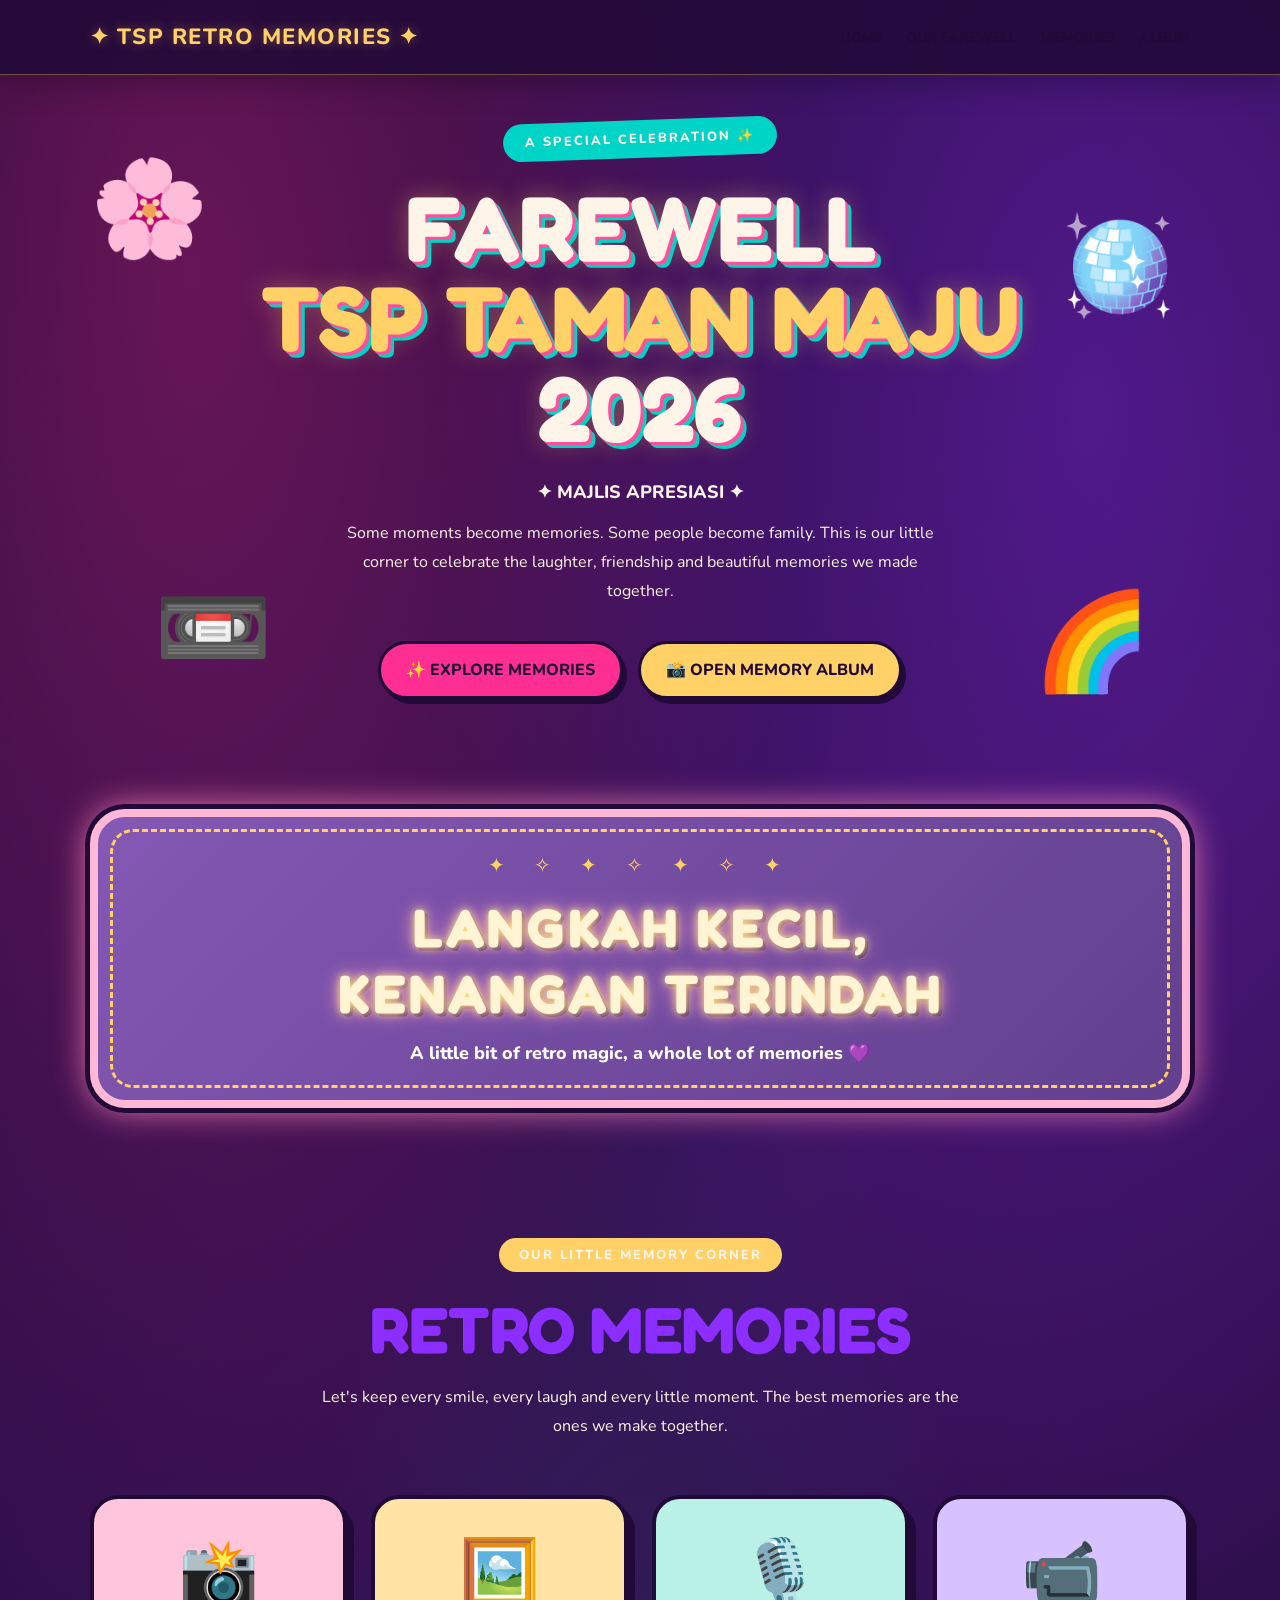
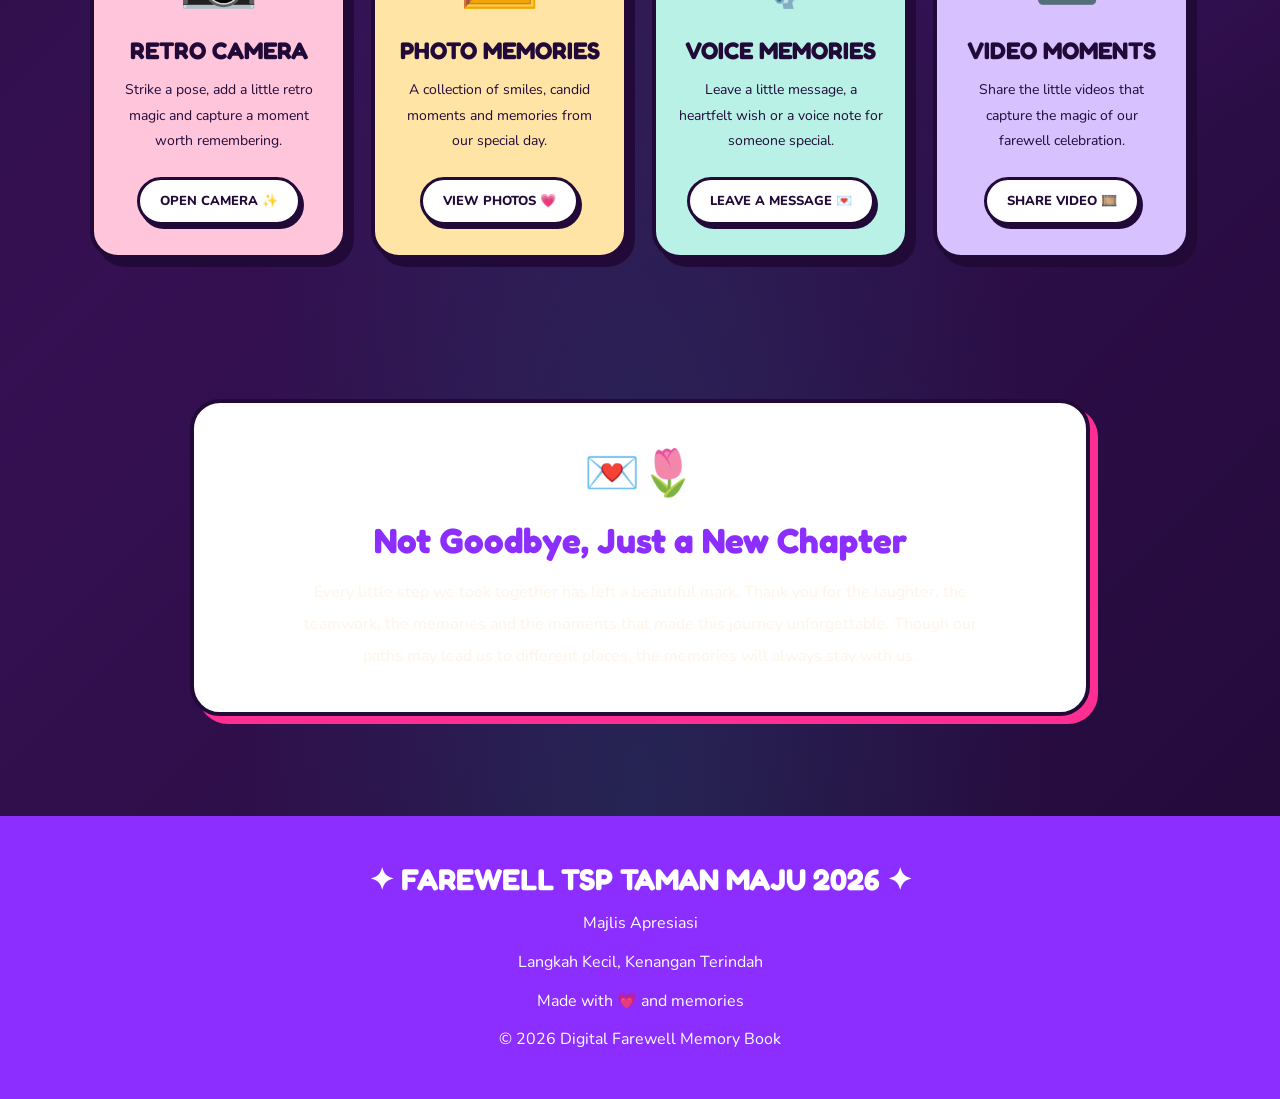
==== index.html @ 001d130d "Update index.html" ====
<!DOCTYPE html>
<html lang="ms">
<head>
<meta charset="UTF-8">
<meta name="viewport" content="width=device-width, initial-scale=1.0">
<title>Farewell TSP Taman Maju 2026</title>

<style>
@import url('https://fonts.googleapis.com/css2?family=Fredoka:wght@400;500;600;700&family=Nunito:wght@400;600;700;800&display=swap');

:root {
  --pink: #FF2E93;
  --peach: #FFB86C;
  --purple: #8B2EFF;
  --deep: #210A38;
  --turquoise: #00D4C7;
  --cream: #FFF4E8;
  --yellow: #FFD166;
}

* {
  box-sizing:border-box;
  margin:0;
  padding:0;
}

html {
  scroll-behavior:smooth;
}

body {
  font-family: 'Nunito', sans-serif;
  color: var(--cream);
  background:
    radial-gradient(ellipse at 15% 10%, rgba(255, 46, 147, 0.30), transparent 40%),
    radial-gradient(ellipse at 85% 15%, rgba(139, 46, 255, 0.35), transparent 42%),
    radial-gradient(ellipse at 50% 90%, rgba(0, 212, 199, 0.12), transparent 45%),
    linear-gradient(135deg, #210A38, #351052, #210A38);
  overflow-x: hidden;
}
nav {
  display: flex;
  justify-content: space-between;
  align-items: center;
  padding: 22px 7%;
  flex-wrap: wrap;
  gap: 15px;
  background: rgba(33, 10, 56, 0.88);
  backdrop-filter: blur(14px);
  border-bottom: 1px solid rgba(255, 209, 102, 0.35);
  box-shadow: 0 8px 30px rgba(0, 0, 0, 0.25);
  position: relative;
  z-index: 10;
}

.logo {
  font-family: 'Nunito', sans-serif;
  font-weight: 800;
  font-size: 22px;
  color: var(--yellow);
  letter-spacing: 1.5px;
  text-shadow: 0 0 12px rgba(255, 209, 102, 0.35);
}

nav ul {
  list-style:none;
  display:flex;
  gap:24px;
  flex-wrap:wrap;
}

nav a {
  text-decoration:none;
  color:var(--deep);
  font-weight:800;
  font-size:14px;
}

nav a:hover {
  color:#d64d91;
}

.hero {
  min-height:650px;
  padding:45px 7% 80px;
  display:flex;
  align-items:center;
  justify-content:center;
  text-align:center;
  position:relative;
}

.hero-content {
  max-width:950px;
  position:relative;
  z-index:2;
}

.eyebrow {
  display:inline-block;
  background:var(--turquoise);
  padding:10px 22px;
  border-radius:30px;
  font-weight:800;
  letter-spacing:2px;
  font-size:13px;
  transform:rotate(-2deg);
  margin-bottom:24px;
}

.hero h1 {
  font-family: 'Fredoka', sans-serif;
  font-size: clamp(42px, 8vw, 92px);
  font-weight: 700;
  line-height: 0.98;
  text-transform: uppercase;
  color: #FFF4E8;
  text-shadow:
    3px 3px 0 #FF4F9A,
    6px 6px 0 #00D4C7,
    0 0 25px rgba(255, 209, 102, 0.35);
}

.hero h1 span {
  display: block;
  color: #FFD166;
}

.hero-subtitle {
  font-size:18px;
  margin-top:28px;
  font-weight:800;
}

.hero-description {
  max-width:600px;
  margin:15px auto 0;
  line-height:1.8;
  font-size:16px;
}

.hero-buttons {
  display:flex;
  justify-content:center;
  flex-wrap:wrap;
  gap:15px;
  margin-top:35px;
}

.btn {
  display:inline-block;
  padding:15px 25px;
  border-radius:50px;
  text-decoration:none;
  font-weight:800;
  border:3px solid var(--deep);
  box-shadow:4px 5px 0 var(--deep);
  transition:.2s;
}

.btn:hover {
  transform:translateY(-4px);
  box-shadow:4px 9px 0 var(--deep);
}

.btn-primary {
  background:var(--pink);
  color:var(--deep);
}

.btn-secondary {
  background:var(--yellow);
  color:var(--deep);
}

.decor {
  position:absolute;
  font-size:clamp(45px,8vw,95px);
  z-index:1;
  animation:float 4s ease-in-out infinite;
}

.decor-1 {
  top:10%;
  left:7%;
}

.decor-2 {
  top:18%;
  right:8%;
  animation-delay:1s;
}

.decor-3 {
  bottom:12%;
  left:12%;
  animation-delay:1.5s;
}

.decor-4 {
  bottom:10%;
  right:10%;
  animation-delay:2s;
}

@keyframes float {
  0%,100% {transform:translateY(0) rotate(-5deg);}
  50% {transform:translateY(-15px) rotate(5deg);}
}

/* MARQUEE */

.marquee-wrap {
  padding:30px 7%;
}

.marquee {
  max-width:1100px;
  margin:auto;
  background:linear-gradient(135deg,#8458b4,#62408e);
  border-radius:35px;
  padding:35px 25px;
  border:8px solid #ffb8d5;
  box-shadow:
    0 0 0 5px var(--deep),
    0 0 35px #ff85b9;
  text-align:center;
  position:relative;
}

.marquee:before {
  content:"";
  position:absolute;
  inset:12px;
  border:3px dashed var(--yellow);
  border-radius:23px;
  pointer-events:none;
}

.marquee-title {
  color:#fff5d4;
  font-family:'Fredoka',sans-serif;
  font-size:clamp(24px,5vw,54px);
  font-weight:700;
  letter-spacing:3px;
  text-shadow:
    0 0 8px #ffe578,
    0 0 20px #ff9ecb,
    3px 3px 0 #43265e;
  position:relative;
}

.marquee-text {
  color:white;
  margin-top:15px;
  font-size:18px;
  font-weight:800;
  position:relative;
}

.bulbs {
  font-size:20px;
  color:var(--yellow);
  letter-spacing:12px;
  margin-bottom:15px;
  position:relative;
}

/* MEMORIES */

.memories {
  padding:100px 7%;
}

.section-heading {
  text-align:center;
  margin-bottom:55px;
}

.section-heading .tag {
  display:inline-block;
  background:var(--yellow);
  border-radius:30px;
  padding:8px 20px;
  font-size:13px;
  font-weight:800;
  letter-spacing:2px;
}

.section-heading h2 {
  font-family:'Fredoka',sans-serif;
  font-size:clamp(38px,6vw,65px);
  color:var(--purple);
  margin-top:18px;
}

.section-heading p {
  max-width:650px;
  margin:15px auto 0;
  line-height:1.8;
}

.memory-grid {
  max-width:1100px;
  margin:auto;
  display:grid;
  grid-template-columns:repeat(4,1fr);
  gap:24px;
}

.memory-card {
  padding:30px 22px;
  border:4px solid var(--deep);
  border-radius:28px;
  box-shadow:7px 8px 0 var(--deep);
  text-align:center;
  transition:.25s;
  display:flex;
  flex-direction:column;
  align-items:center;
}

.memory-card:hover {
  transform:translateY(-8px) rotate(-1deg);
}

.memory-card:nth-child(1) {
  background:#ffc5db;
}

.memory-card:nth-child(2) {
  background:#ffe4a6;
}

.memory-card:nth-child(3) {
  background:#b9f1e7;
}

.memory-card:nth-child(4) {
  background:#d7c1ff;
}

.card-icon {
  font-size:65px;
  margin-bottom:18px;
}

.memory-card h3 {
  font-family:'Fredoka',sans-serif;
  font-size:24px;
  color: #210A38;
  margin-bottom:12px;
}

.memory-card p {
  font-size:14px;
  color: #210A38;
  line-height:1.8;
  margin-bottom:24px;
}
.card-btn {
  margin-top:auto;
  background:white;
  border:3px solid var(--deep);
  box-shadow:3px 4px 0 var(--deep);
  border-radius:30px;
  padding:12px 20px;
  font-weight:800;
  color:var(--deep);
  text-decoration:none;
  font-size:13px;
  transition:.2s;
}

.card-btn:hover {
  background:var(--yellow);
}

/* LITTLE NOTE */

.note-section {
  padding:40px 7% 100px;
}

.note {
  max-width:900px;
  margin:auto;
  background:#fff;
  border:4px solid var(--deep);
  border-radius:30px;
  padding:40px;
  box-shadow:8px 8px 0 var(--pink);
  text-align:center;
}

.note-icon {
  font-size:45px;
  margin-bottom:15px;
}

.note h2 {
  font-family:'Fredoka',sans-serif;
  font-size:35px;
  color:var(--purple);
  margin-bottom:15px;
}

.note p {
  line-height:2;
  max-width:700px;
  margin:auto;
}

/* FOOTER */

footer {
  background:var(--purple);
  color:white;
  padding:45px 7%;
  text-align:center;
}

.footer-title {
  font-family:'Fredoka',sans-serif;
  font-size:30px;
  font-weight:700;
  margin-bottom:12px;
}

footer p {
  margin-top:10px;
  line-height:1.8;
}

.footer-heart {
  color:#ffb6d6;
}

/* RESPONSIVE */

@media(max-width:900px) {
  .memory-grid {
    grid-template-columns:repeat(2,1fr);
  }

  .hero {
    min-height:550px;
  }
}

@media(max-width:600px) {
  nav {
    justify-content:center;
    text-align:center;
  }

  nav ul {
    justify-content:center;
    gap:15px;
  }

  .hero {
    padding:50px 5% 80px;
    min-height:500px;
  }

  .hero-description {
    font-size:14px;
  }

  .decor {
    font-size:45px;
  }

  .memory-grid {
    grid-template-columns:1fr;
  }

  .memories {
    padding:70px 6%;
  }

  .note {
    padding:28px 20px;
  }

  .note h2 {
    font-size:28px;
  }
} /* Penutup farewell - tulisan lebih jelas */
.note-box h2 {
  color: #8B2EFF;
}

.note-box p {
  color: #210A38;
}
</style>
</head>

<body>

<nav>
  <div class="logo">✦ TSP RETRO MEMORIES ✦</div>

  <ul>
    <li><a href="#home">HOME</a></li>
    <li><a href="#marquee">OUR FAREWELL</a></li>
    <li><a href="#memories">MEMORIES</a></li>
    <li><a href="kenangan.html">ALBUM</a></li>
  </ul>
</nav>

<main>

<section class="hero" id="home">

  <div class="decor decor-1">🌸</div>
  <div class="decor decor-2">🪩</div>
  <div class="decor decor-3">📼</div>
  <div class="decor decor-4">🌈</div>

  <div class="hero-content">

    <div class="eyebrow">
      A SPECIAL CELEBRATION ✨
    </div>

    <h1>
      FAREWELL
      <span>TSP TAMAN MAJU</span>
      2026
    </h1>

    <p class="hero-subtitle">
      ✦ MAJLIS APRESIASI ✦
    </p>

    <p class="hero-description">
      Some moments become memories. Some people become family.
      This is our little corner to celebrate the laughter, friendship
      and beautiful memories we made together.
    </p>

    <div class="hero-buttons">
      <a href="#memories" class="btn btn-primary">
        ✨ EXPLORE MEMORIES
      </a>

      <a href="kenangan.html" class="btn btn-secondary">
        📸 OPEN MEMORY ALBUM
      </a>
    </div>

  </div>
</section>

<section class="marquee-wrap" id="marquee">

  <div class="marquee">

    <div class="bulbs">
      ✦ ✧ ✦ ✧ ✦ ✧ ✦
    </div>

    <div class="marquee-title">
      LANGKAH KECIL,<br>
      KENANGAN TERINDAH
    </div>

    <p class="marquee-text">
      A little bit of retro magic, a whole lot of memories 💜
    </p>

  </div>

</section>

<section class="memories" id="memories">

  <div class="section-heading">

    <div class="tag">
      OUR LITTLE MEMORY CORNER
    </div>

    <h2>RETRO MEMORIES</h2>

    <p>
      Let's keep every smile, every laugh and every little moment.
      The best memories are the ones we make together.
    </p>

  </div>

  <div class="memory-grid">

    <div class="memory-card">

      <div class="card-icon">📸</div>

      <h3>RETRO CAMERA</h3>

      <p>
        Strike a pose, add a little retro magic
        and capture a moment worth remembering.
      </p>

      <a href="kenangan.html" class="card-btn">
        OPEN CAMERA ✨
      </a>

    </div>

    <div class="memory-card">

      <div class="card-icon">🖼️</div>

      <h3>PHOTO MEMORIES</h3>

      <p>
        A collection of smiles, candid moments
        and memories from our special day.
      </p>

      <a href="kenangan.html" class="card-btn">
        VIEW PHOTOS 💗
      </a>

    </div>

    <div class="memory-card">

      <div class="card-icon">🎙️</div>

      <h3>VOICE MEMORIES</h3>

      <p>
        Leave a little message, a heartfelt wish
        or a voice note for someone special.
      </p>

      <a href="kenangan.html" class="card-btn">
        LEAVE A MESSAGE 💌
      </a>

    </div>

    <div class="memory-card">

      <div class="card-icon">📹</div>

      <h3>VIDEO MOMENTS</h3>

      <p>
        Share the little videos that capture
        the magic of our farewell celebration.
      </p>

      <a href="kenangan.html" class="card-btn">
        SHARE VIDEO 🎞️
      </a>

    </div>

  </div>

</section>

<section class="note-section">

  <div class="note">

    <div class="note-icon">💌🌷</div>

    <h2>Not Goodbye, Just a New Chapter</h2>

    <p>
      Every little step we took together has left a beautiful mark.
      Thank you for the laughter, the teamwork, the memories
      and the moments that made this journey unforgettable.
      Though our paths may lead us to different places,
      the memories will always stay with us.
    </p>

  </div>

</section>

</main>

<footer>

  <div class="footer-title">
    ✦ FAREWELL TSP TAMAN MAJU 2026 ✦
  </div>

  <p>Majlis Apresiasi</p>

  <p>Langkah Kecil, Kenangan Terindah</p>

  <p>
    Made with <span class="footer-heart">💗</span>
    and memories
  </p>

  <p>© 2026 Digital Farewell Memory Book</p>

</footer>

</body>
</html>
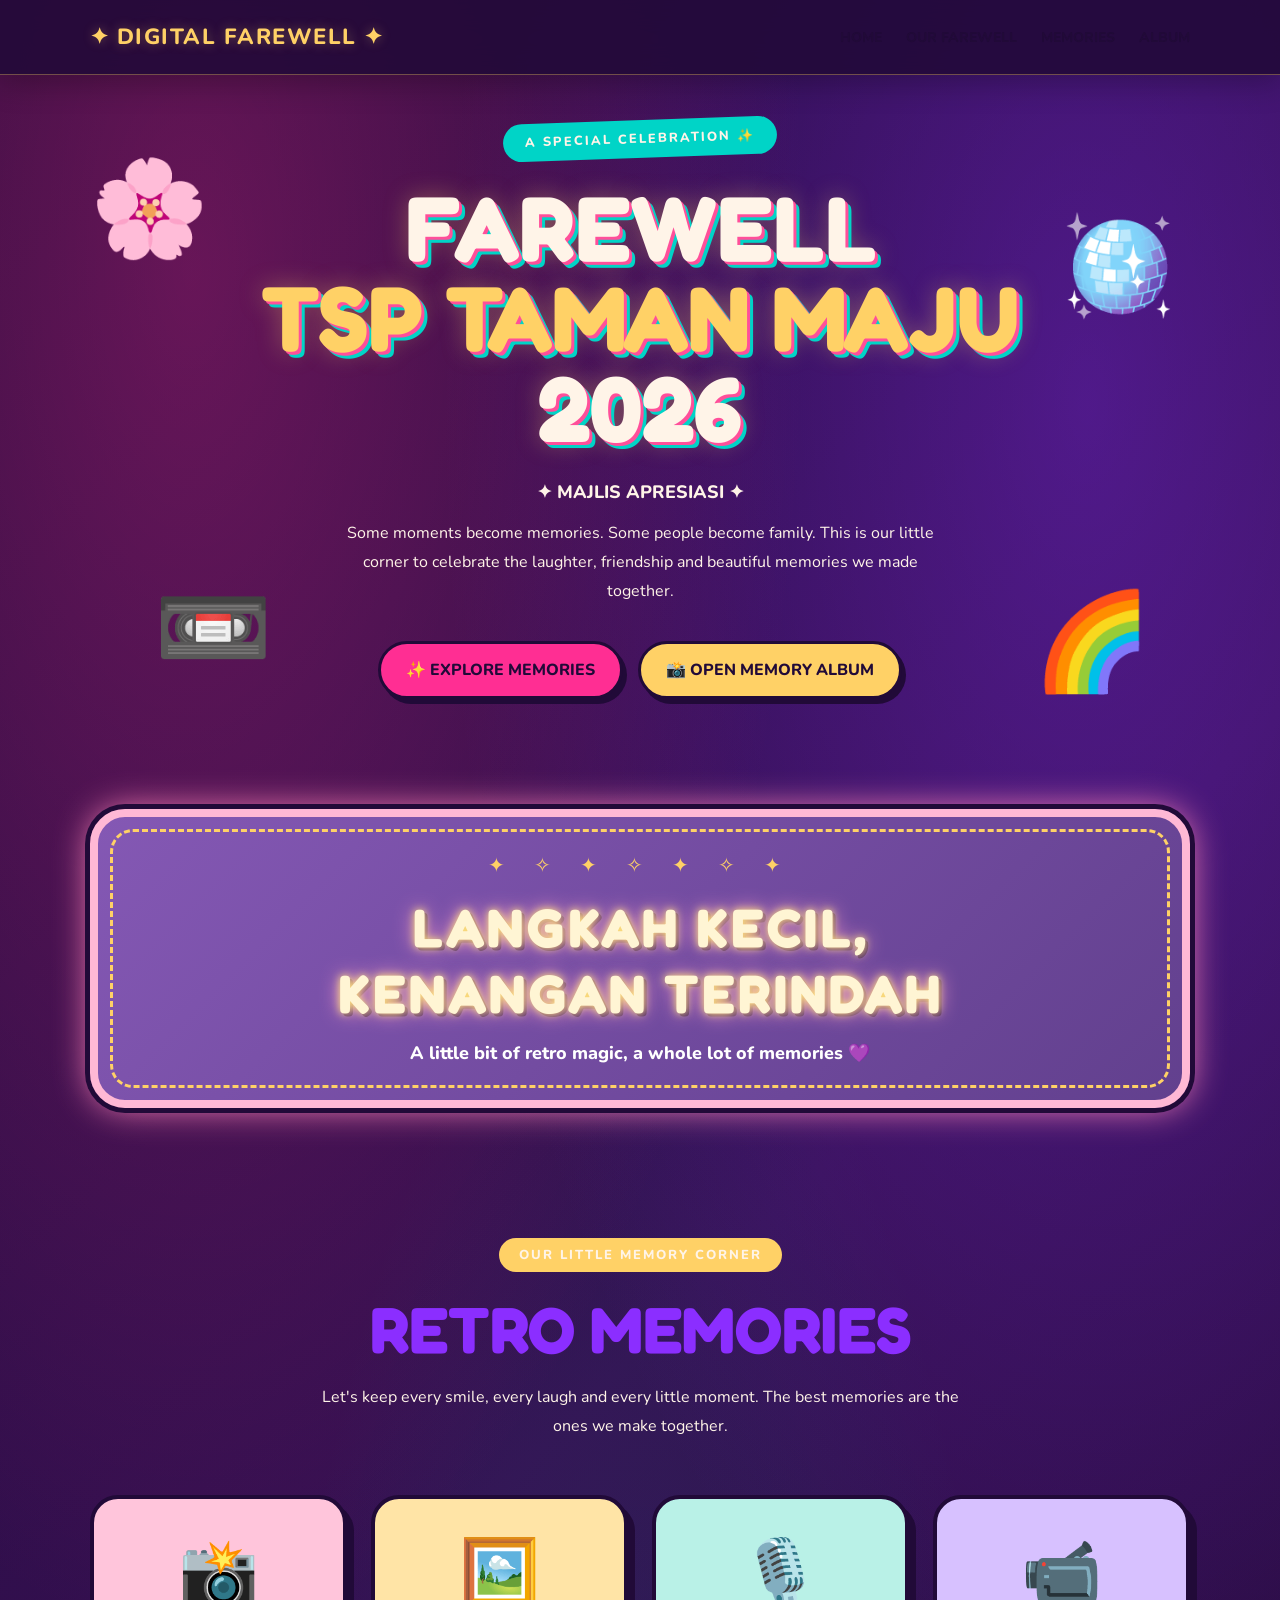
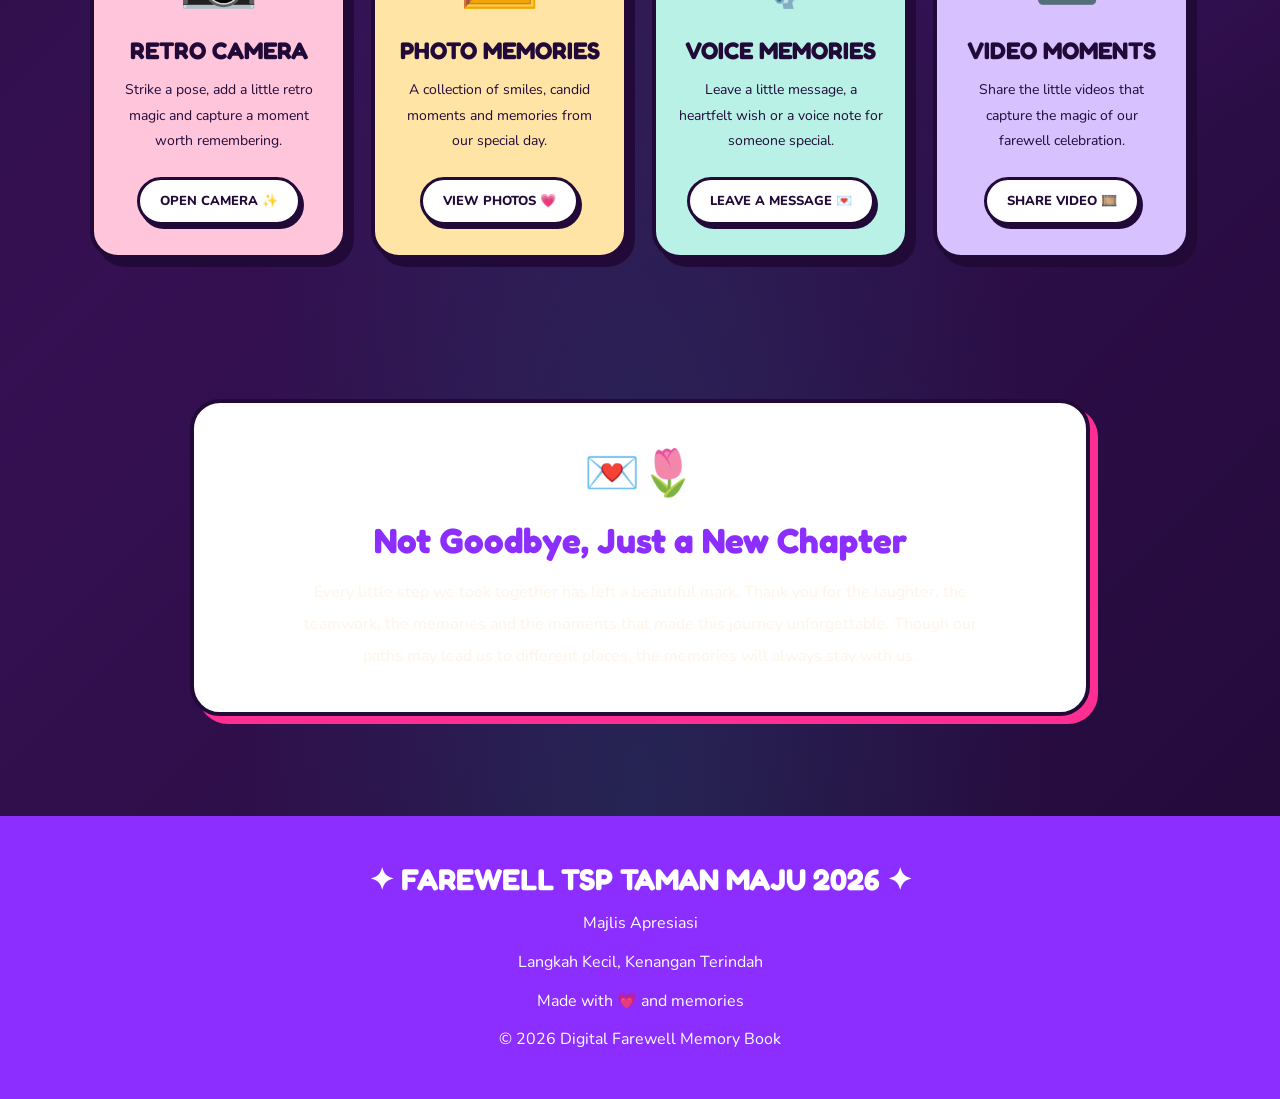
==== commit 6f0b3e5a: "Update index.html" ====
--- a/index.html
+++ b/index.html
@@ -501,7 +501,7 @@
 <body>
 
 <nav>
-  <div class="logo">✦ TSP RETRO MEMORIES ✦</div>
+ <div class="logo">✦ DIGITAL FAREWELL ✦</div>
 
   <ul>
     <li><a href="#home">HOME</a></li>
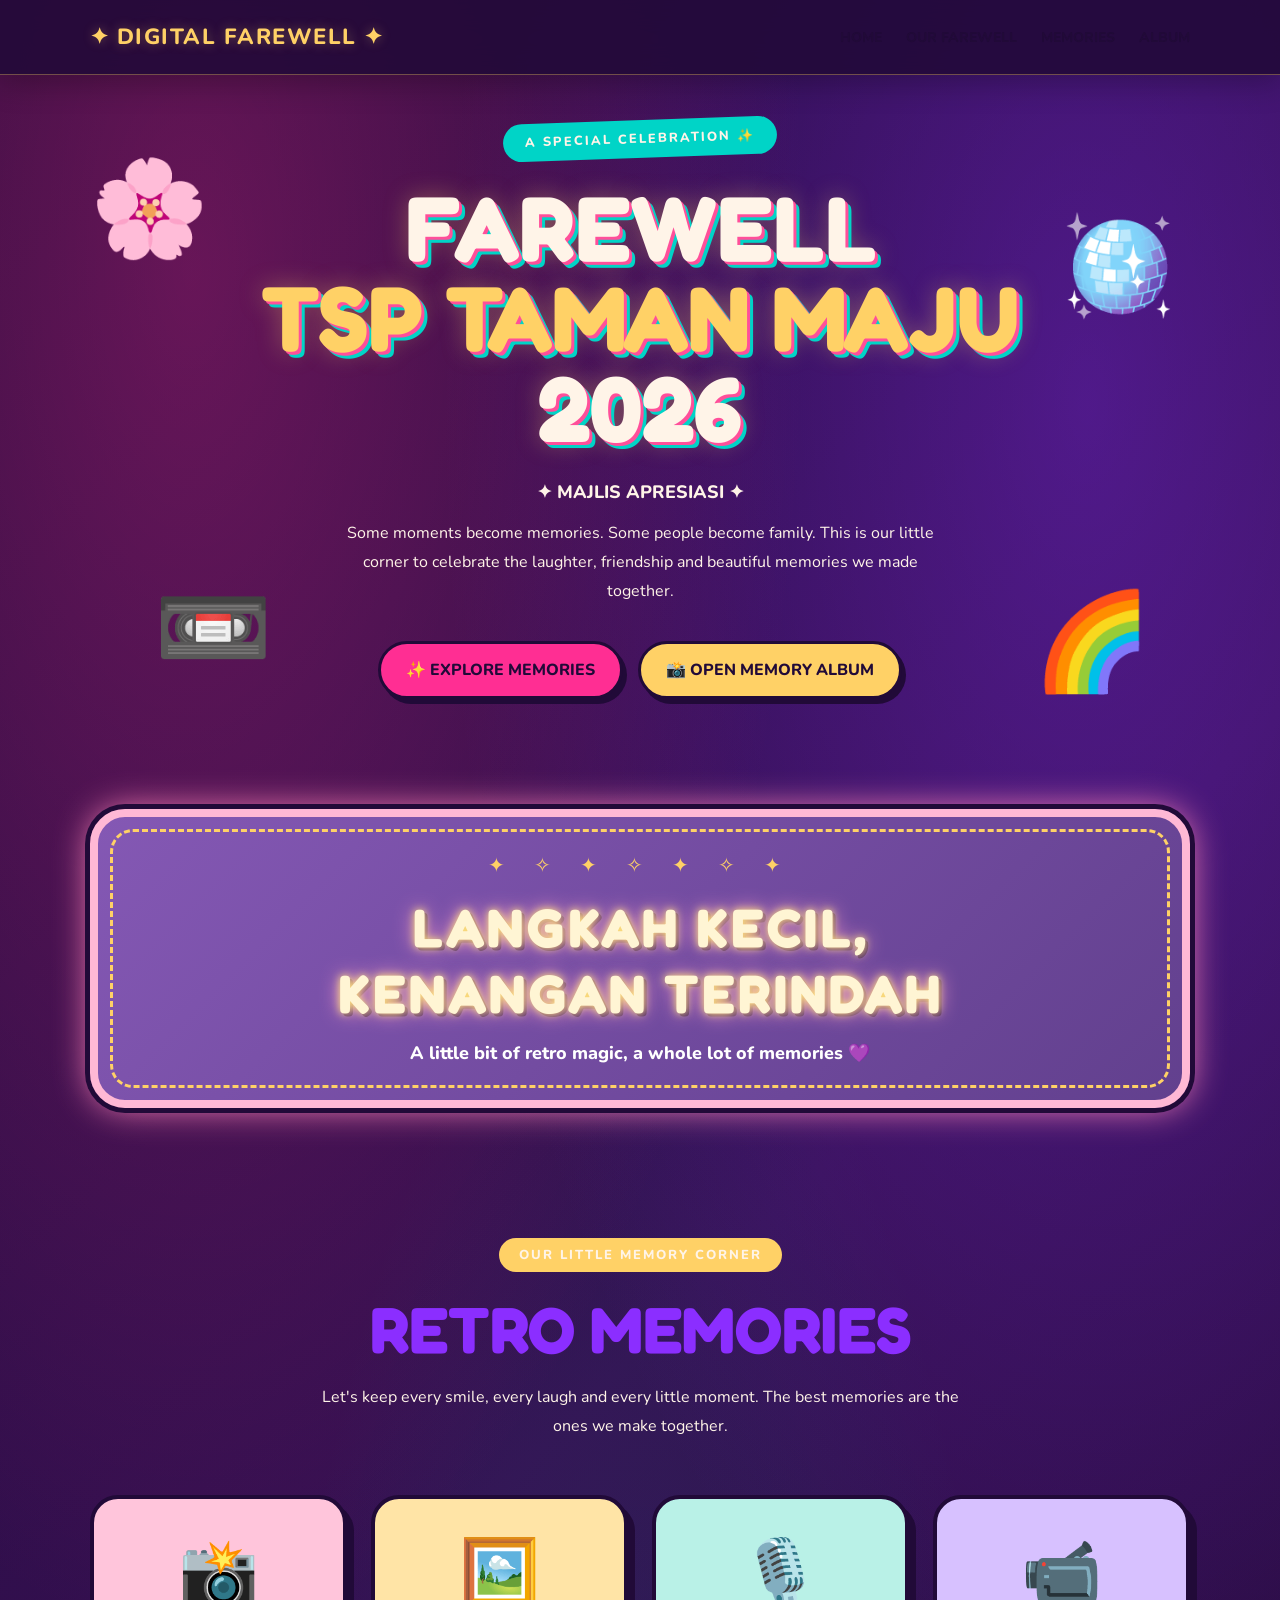
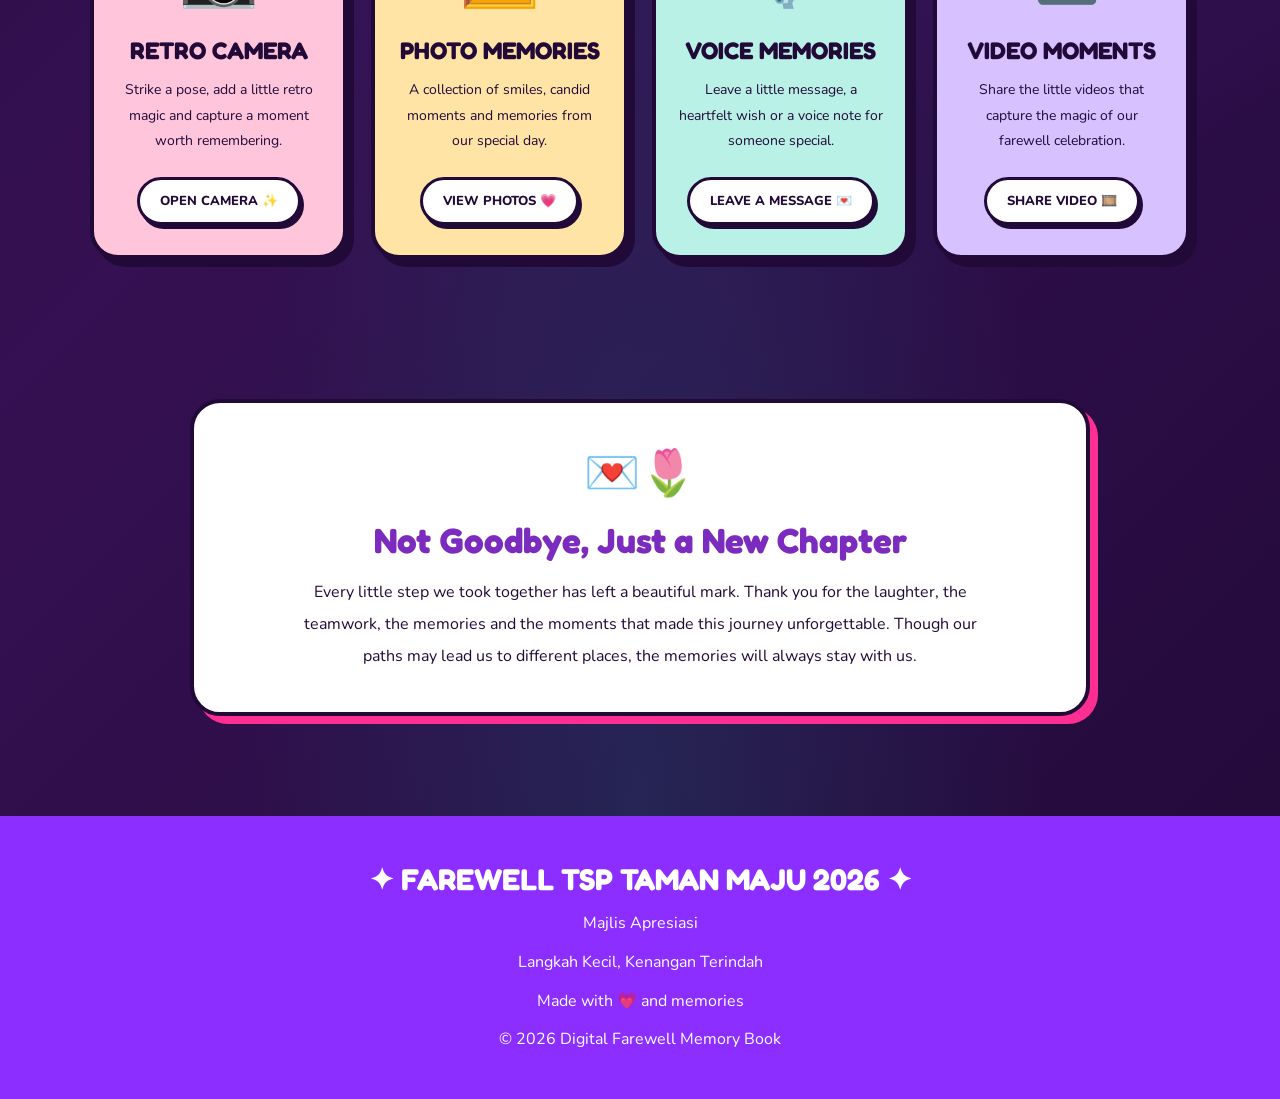
==== commit 04e5ee83: "Improve farewell closing text readability" ====
--- a/index.html
+++ b/index.html
@@ -399,16 +399,17 @@
 }
 
 .note h2 {
-  font-family:'Fredoka',sans-serif;
-  font-size:35px;
-  color:var(--purple);
-  margin-bottom:15px;
+    font-family:'Fredoka',sans-serif;
+    font-size:35px;
+    color:#7B2CBF;
+    margin-bottom:15px;
 }
 
 .note p {
-  line-height:2;
-  max-width:700px;
-  margin:auto;
+    color: #210A38;
+    line-height: 2;
+    max-width: 700px;
+    margin: auto;
 }
 
 /* FOOTER */
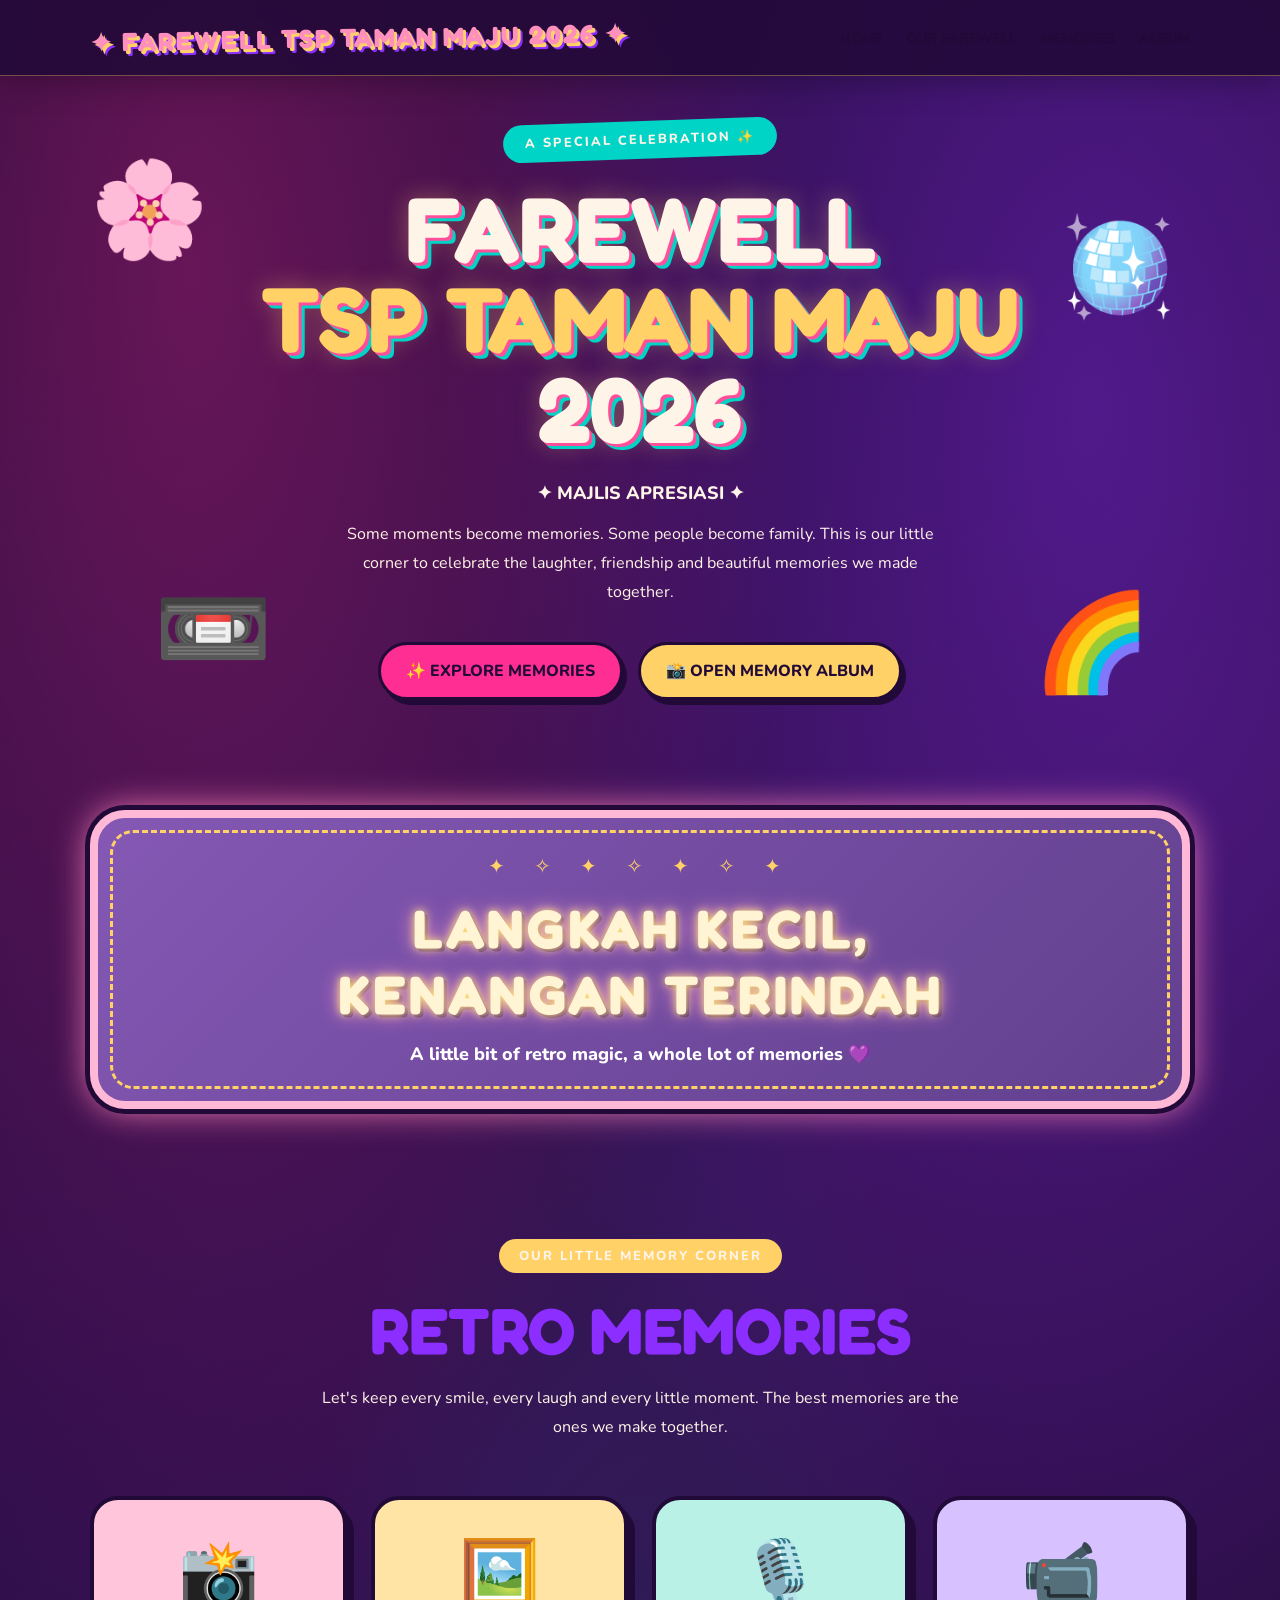
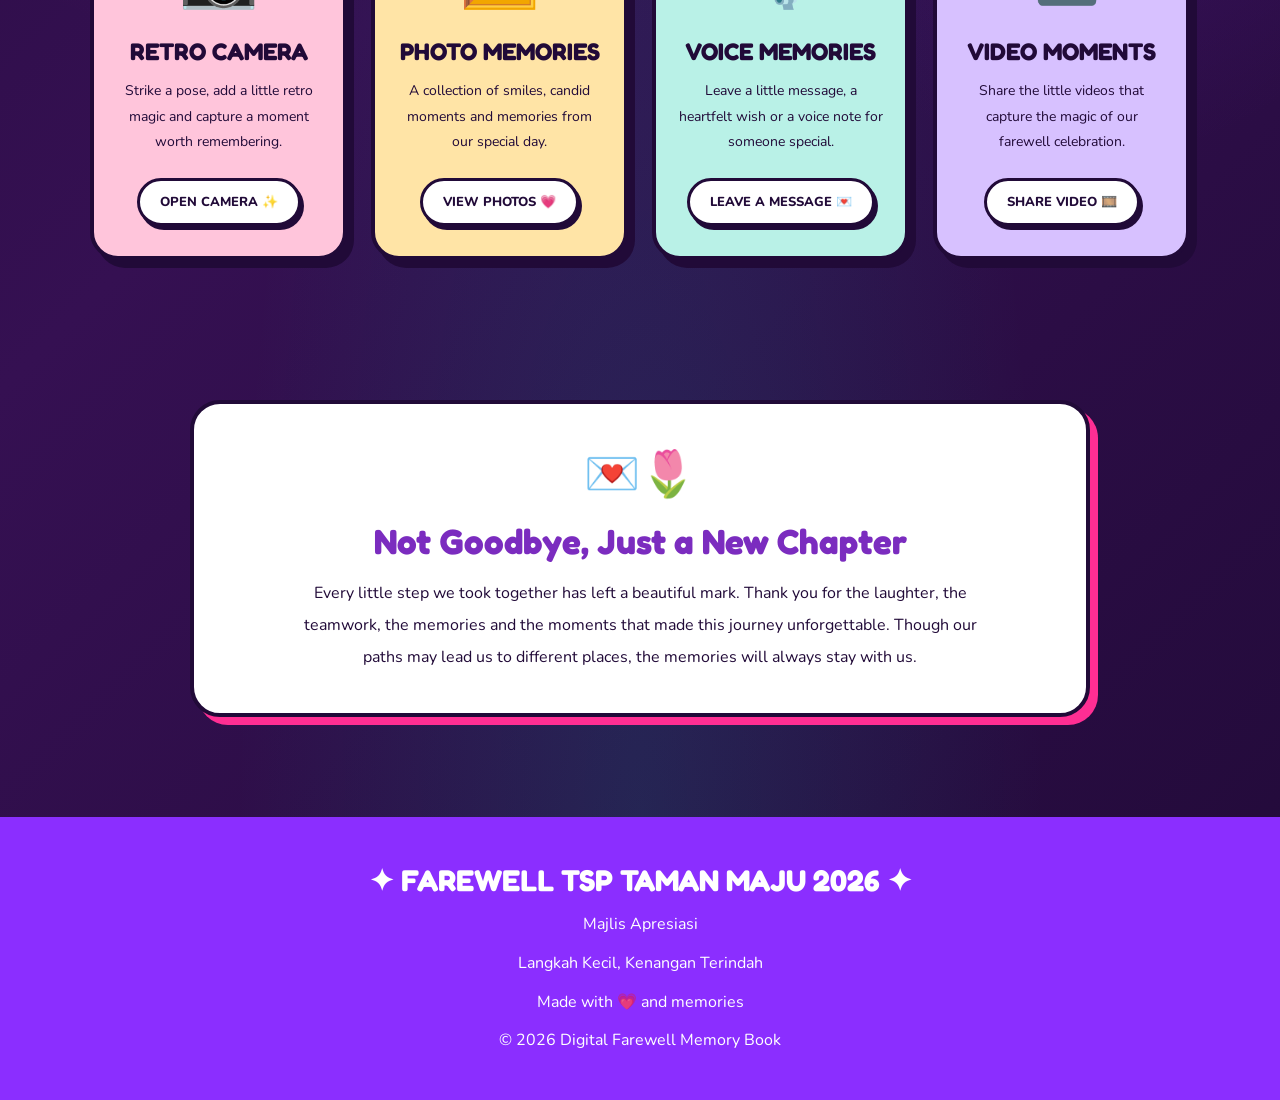
==== commit 001c5d4c: "Update retro funky farewell header" ====
--- a/index.html
+++ b/index.html
@@ -54,12 +54,23 @@
 }
 
 .logo {
-  font-family: 'Nunito', sans-serif;
-  font-weight: 800;
-  font-size: 22px;
-  color: var(--yellow);
-  letter-spacing: 1.5px;
-  text-shadow: 0 0 12px rgba(255, 209, 102, 0.35);
+    font-family: 'Fredoka', sans-serif;
+    font-weight: 700;
+    font-size: 26px;
+    color: #FF8FBD;
+    letter-spacing: 2px;
+    text-shadow:
+        3px 3px 0 #FFD166,
+        5px 5px 0 #8B2EFF;
+    transform: rotate(-1deg);
+    transition: .3s ease;
+}
+
+.logo:hover {
+    transform: rotate(1deg) scale(1.05);
+    text-shadow:
+        3px 3px 0 #FFD166,
+        6px 6px 0 #8B2EFF;
 }
 
 nav ul {
@@ -494,15 +505,20 @@
 }
 
 .note-box p {
-  color: #210A38;
+    color: #210A38;
+}
+
+.note-box p {
+    color: #210A38 !important;
 }
 </style>
+  
 </head>
 
 <body>
 
 <nav>
- <div class="logo">✦ DIGITAL FAREWELL ✦</div>
+ <div class="logo">✦ FAREWELL TSP TAMAN MAJU 2026 ✦</div>
 
   <ul>
     <li><a href="#home">HOME</a></li>
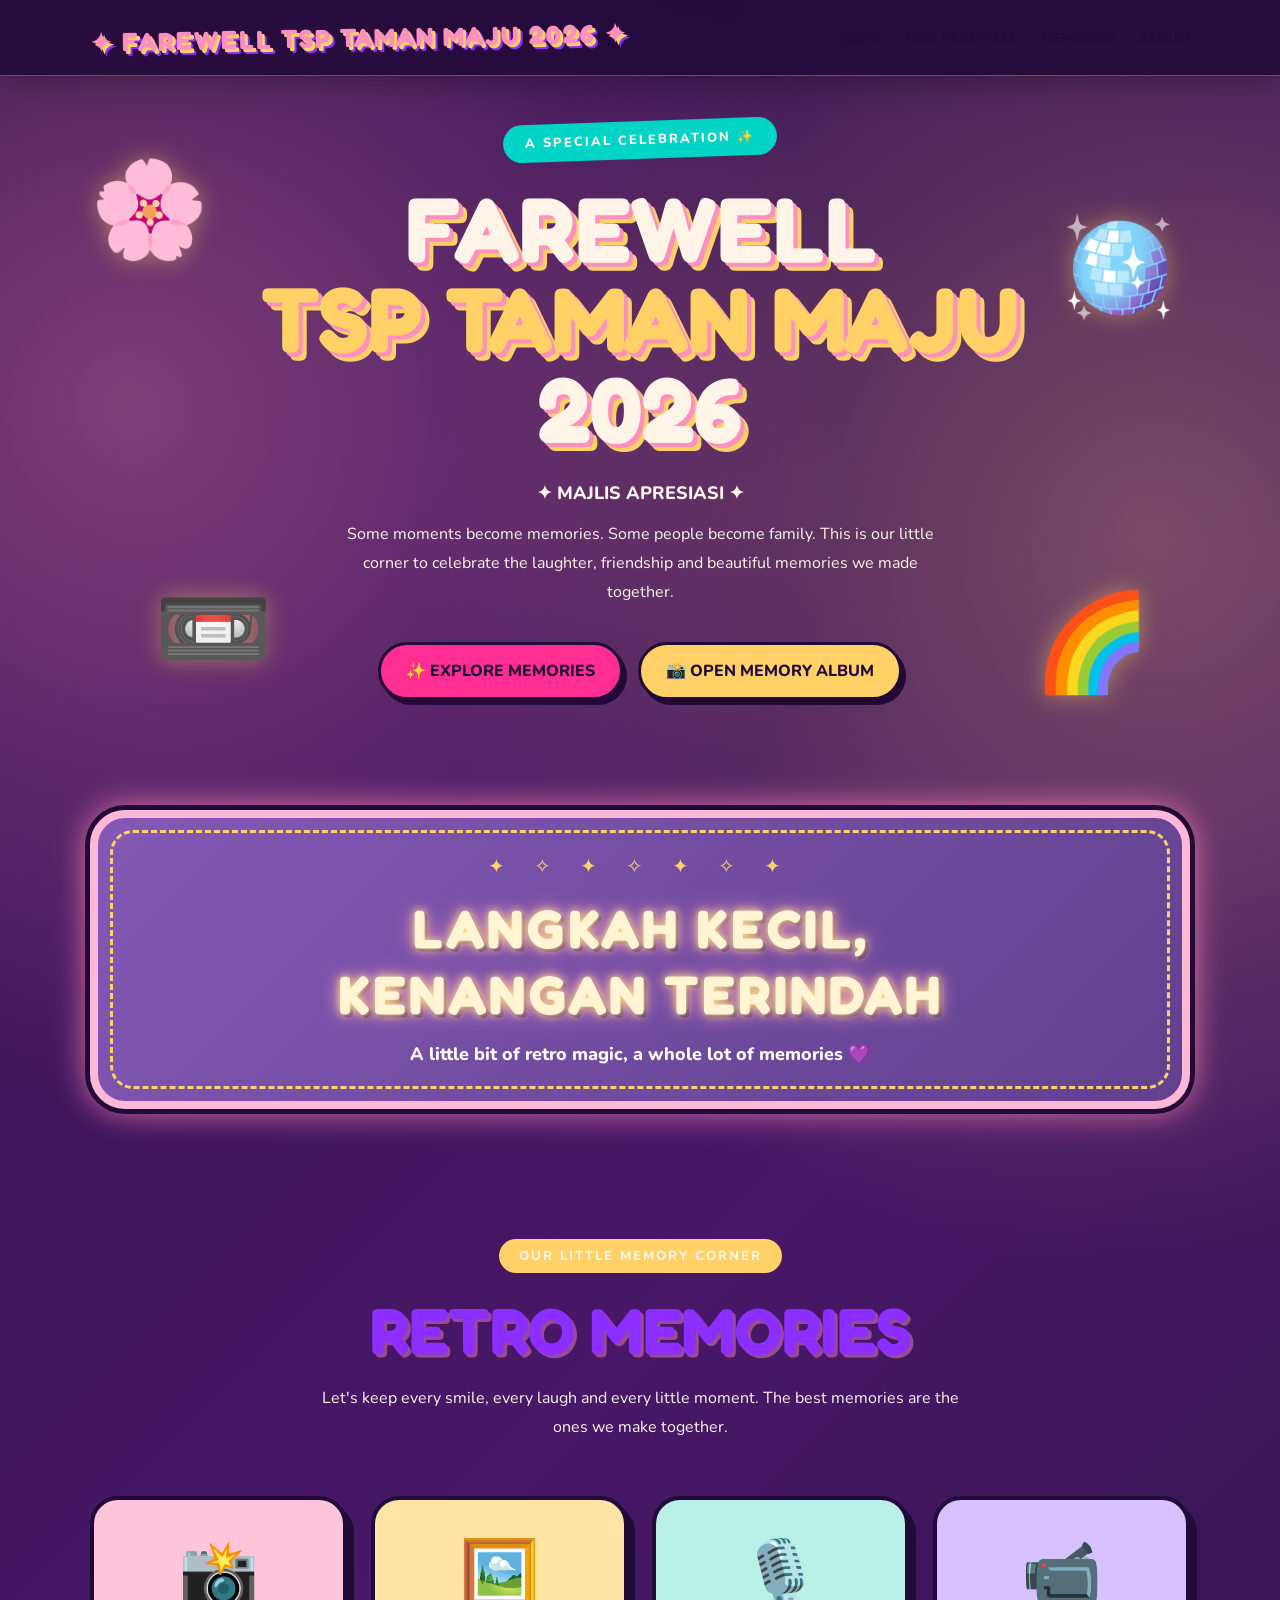
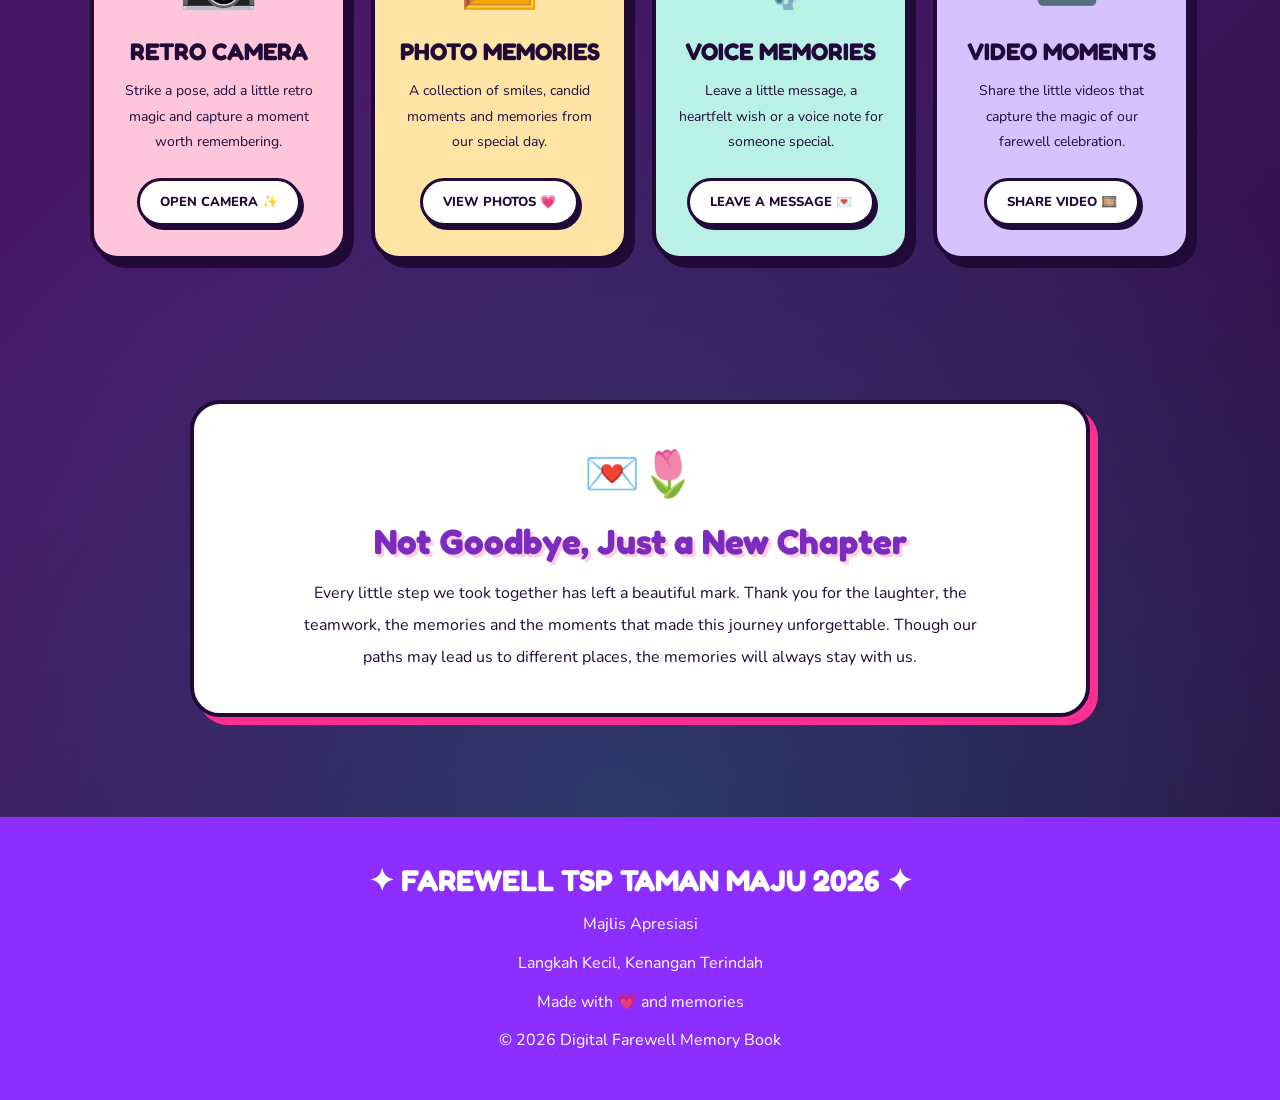
==== commit 0d15ca71: "Update index.html" ====
--- a/index.html
+++ b/index.html
@@ -511,6 +511,55 @@
 .note-box p {
     color: #210A38 !important;
 }
+  /* ===== CANDY GROOVY RETRO GLOW ===== */
+
+body {
+    background:
+        radial-gradient(circle at 10% 15%, rgba(255,143,189,0.35), transparent 28%),
+        radial-gradient(circle at 90% 20%, rgba(255,209,102,0.28), transparent 30%),
+        radial-gradient(circle at 50% 90%, rgba(0,212,199,0.20), transparent 35%),
+        linear-gradient(135deg, #32104B, #481768, #26103F) !important;
+}
+
+/* Retro sparkle glow */
+.decor {
+    filter: drop-shadow(0 0 12px rgba(255,209,102,0.45));
+}
+
+/* Funky hero title */
+.hero h1 {
+    text-shadow:
+        4px 4px 0 #FF8FBD,
+        8px 8px 0 #FFD166 !important;
+}
+
+/* Groovy playful movement */
+.decor {
+    animation: groovyFloat 4s ease-in-out infinite;
+}
+
+@keyframes groovyFloat {
+    0%, 100% {
+        transform: translateY(0) rotate(-5deg);
+    }
+    50% {
+        transform: translateY(-12px) rotate(5deg);
+    }
+}
+
+/* Retro glow for section titles */
+section h2 {
+    text-shadow: 3px 3px 0 rgba(255,143,189,0.45);
+}
+
+/* Smooth visual effects */
+.memory-card {
+    transition: transform .35s ease, box-shadow .35s ease;
+}
+
+.memory-card:hover {
+    transform: translateY(-10px) rotate(-2deg);
+}
 </style>
   
 </head>
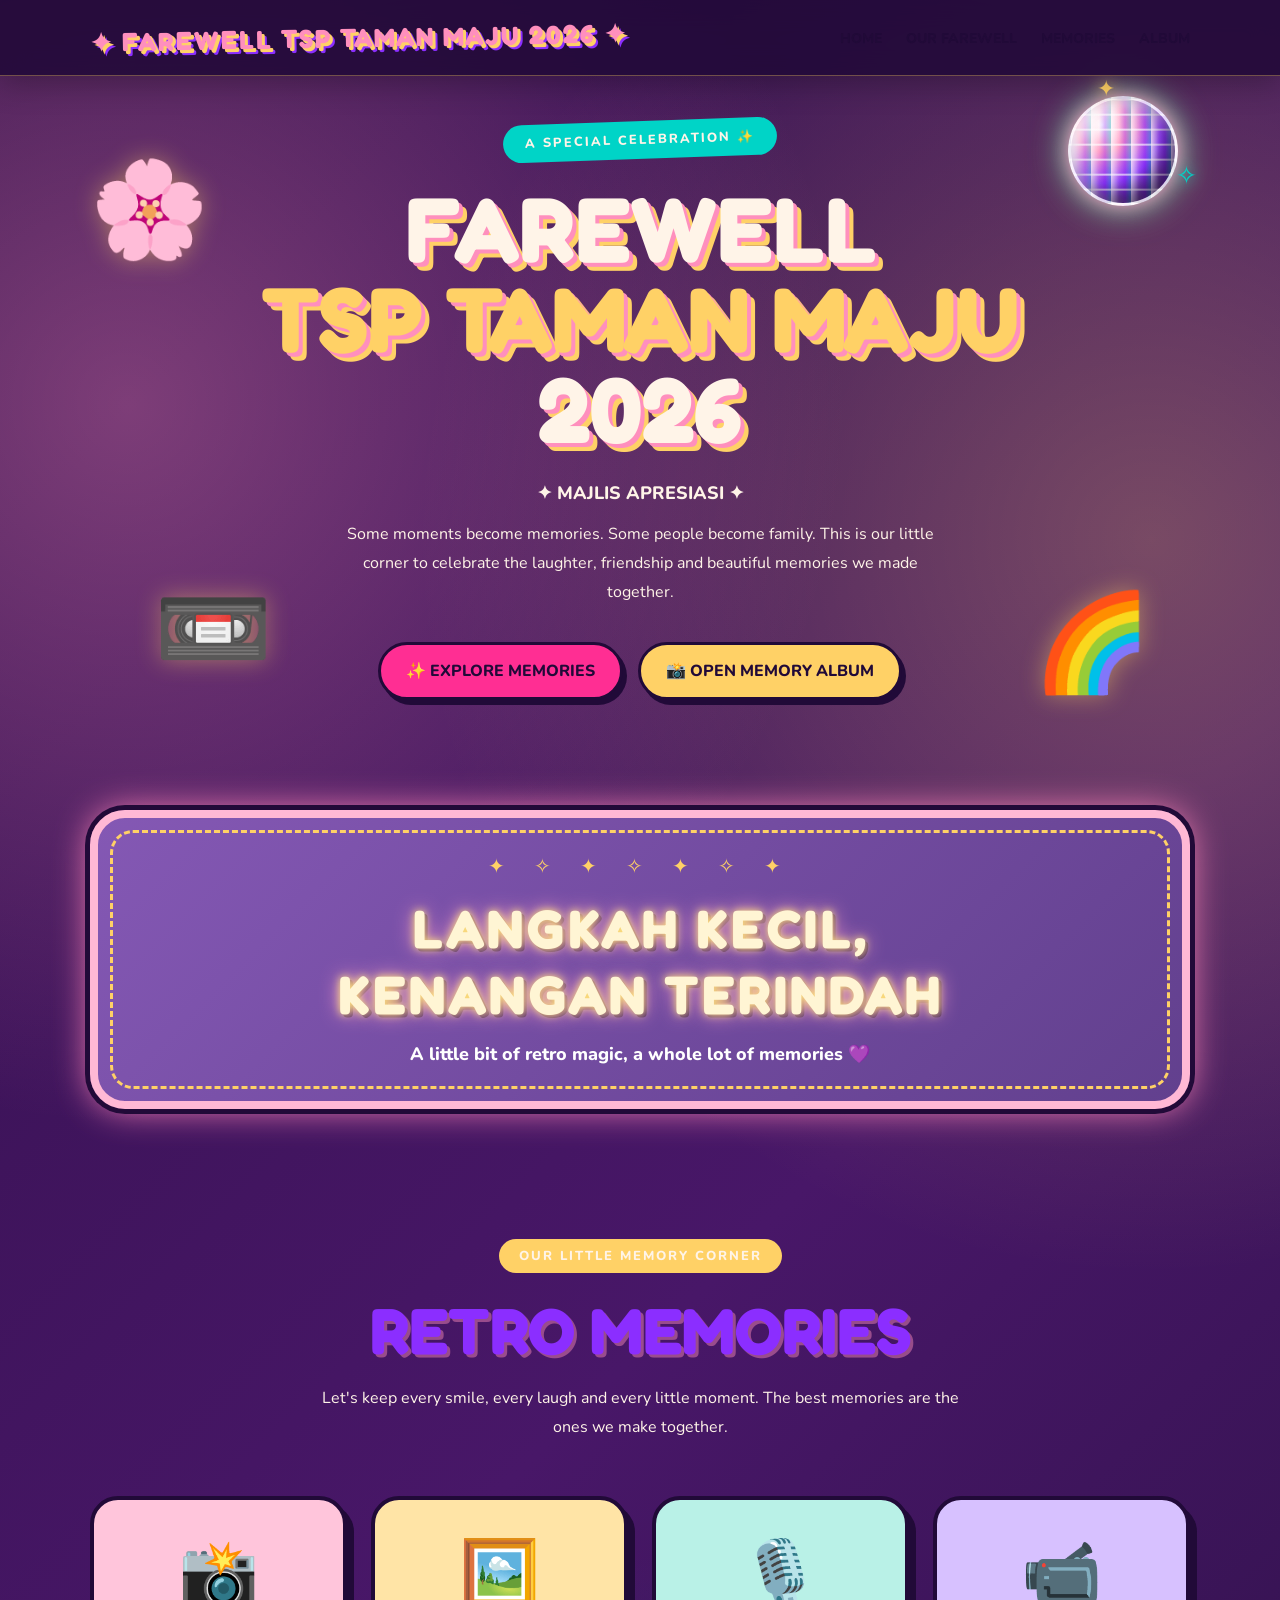
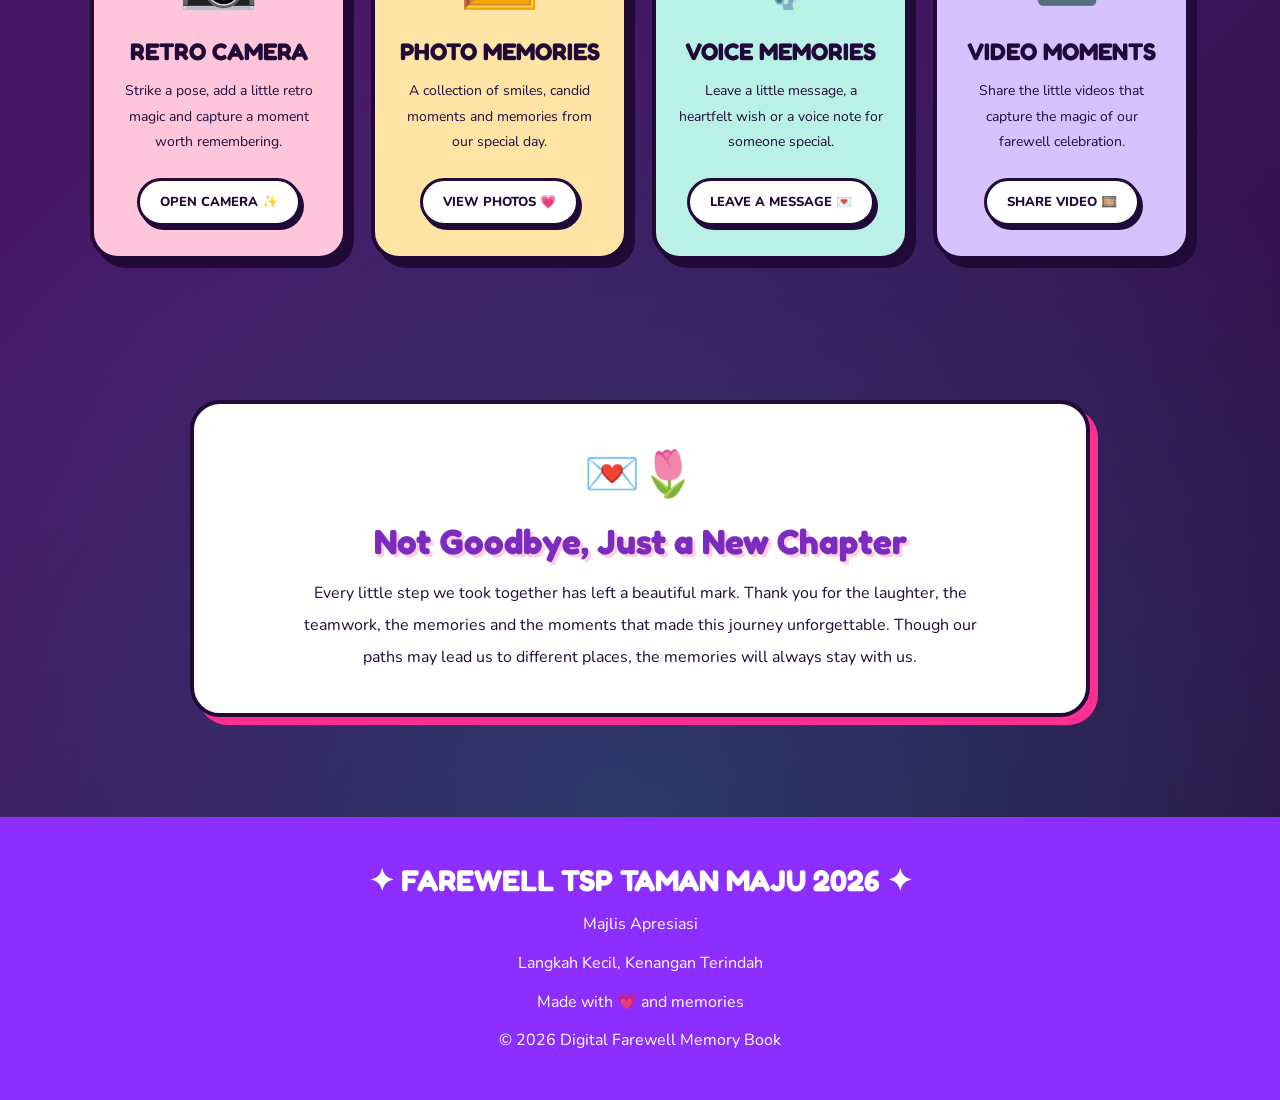
==== commit 1dd1eebf: "Update index.html" ====
--- a/index.html
+++ b/index.html
@@ -560,7 +560,84 @@
 .memory-card:hover {
     transform: translateY(-10px) rotate(-2deg);
 }
+/* ===== LUXURY RETRO DISCO BALL ===== */
+
+.decor-2 {
+    position: absolute;
+    top: 20px;
+    right: 8%;
+    z-index: 3;
+    animation: discoFloat 5s ease-in-out infinite;
+}
+
+.disco-ball {
+    width: 110px;
+    height: 110px;
+    border-radius: 50%;
+    background:
+        repeating-linear-gradient(
+            0deg,
+            transparent 0px,
+            transparent 12px,
+            rgba(255,255,255,0.85) 13px,
+            transparent 15px
+        ),
+        repeating-linear-gradient(
+            90deg,
+            rgba(255,255,255,0.75) 0px,
+            rgba(255,255,255,0.15) 8px,
+            rgba(139,46,255,0.35) 14px,
+            rgba(0,212,199,0.4) 20px
+        ),
+        radial-gradient(circle at 30% 25%, #ffffff, #FF8FBD 25%, #8B2EFF 55%, #210A38 85%);
+    border: 3px solid rgba(255,255,255,0.8);
+    box-shadow:
+        0 0 18px #FF8FBD,
+        0 0 35px rgba(0,212,199,0.7),
+        inset -10px -10px 20px rgba(33,10,56,0.5),
+        inset 8px 8px 15px rgba(255,255,255,0.7);
+    position: relative;
+    animation: discoSpin 12s linear infinite;
+}
+
+.disco-ball::before {
+    content: "✦";
+    position: absolute;
+    top: -25px;
+    left: 25%;
+    color: #FFD166;
+    font-size: 22px;
+    text-shadow: 0 0 15px #FFD166;
+    animation: sparkle 2s ease-in-out infinite;
+}
+
+.disco-ball::after {
+    content: "✧";
+    position: absolute;
+    right: -22px;
+    bottom: 10px;
+    color: #00D4C7;
+    font-size: 25px;
+    text-shadow: 0 0 15px #00D4C7;
+    animation: sparkle 1.8s ease-in-out infinite alternate;
+}
+
+@keyframes discoSpin {
+    from { transform: rotate(0deg); }
+    to { transform: rotate(360deg); }
+}
+
+@keyframes discoFloat {
+    0%, 100% { transform: translateY(0); }
+    50% { transform: translateY(-12px); }
+}
+
+@keyframes sparkle {
+    0%, 100% { opacity: 0.5; transform: scale(0.8); }
+    50% { opacity: 1; transform: scale(1.3); }
+}  
 </style>
+  
   
 </head>
 
@@ -582,7 +659,9 @@
 <section class="hero" id="home">
 
   <div class="decor decor-1">🌸</div>
-  <div class="decor decor-2">🪩</div>
+ <div class="decor decor-2">
+    <div class="disco-ball"></div>
+</div>
   <div class="decor decor-3">📼</div>
   <div class="decor decor-4">🌈</div>
 
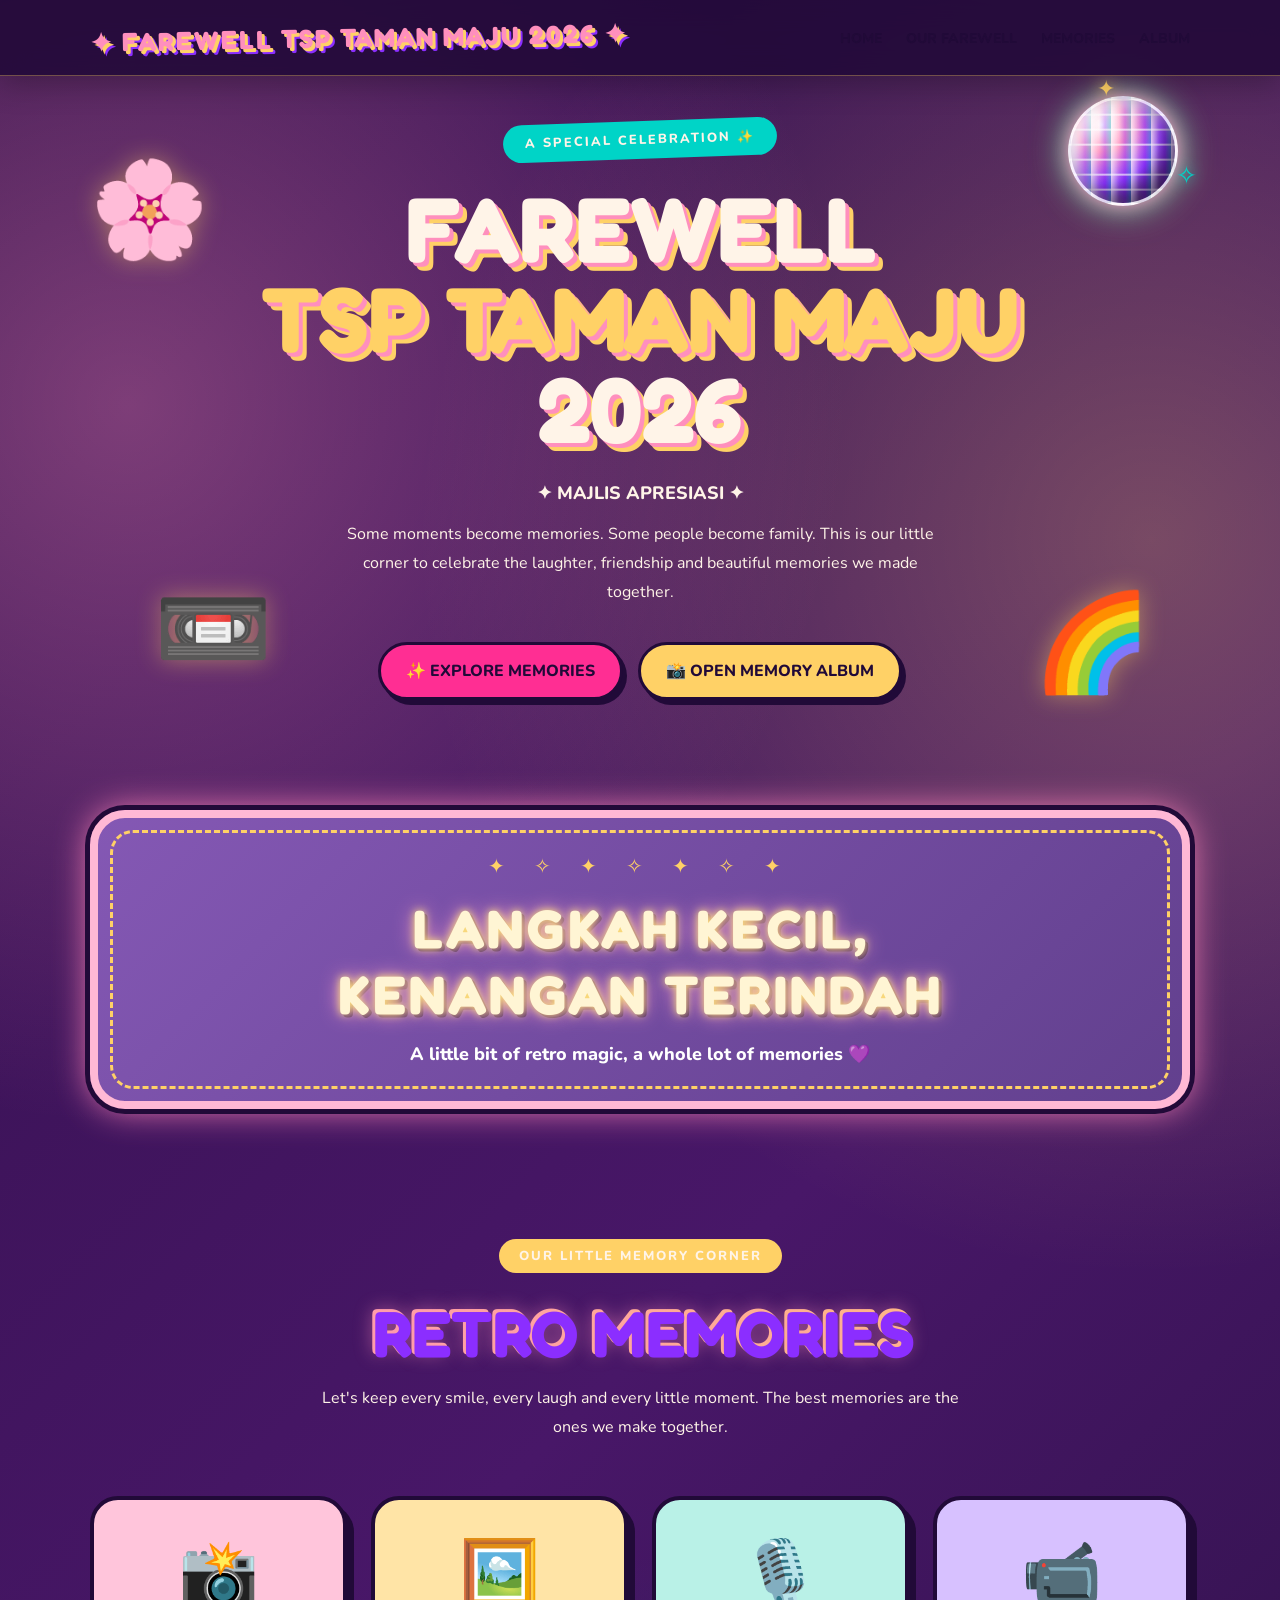
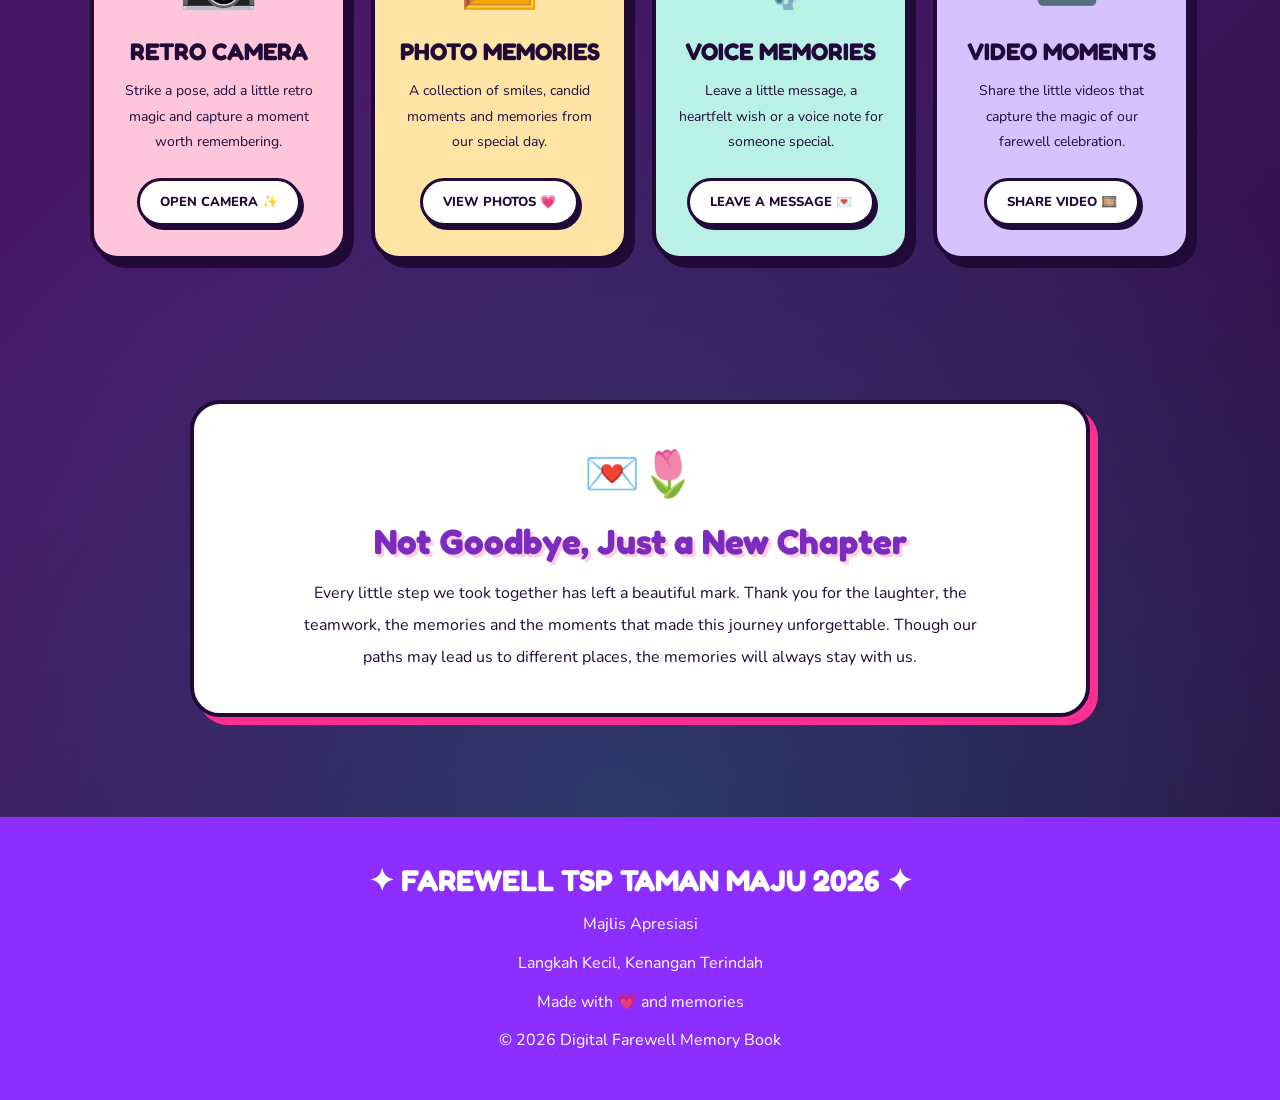
==== commit 6338294b: "Update index.html" ====
--- a/index.html
+++ b/index.html
@@ -636,7 +636,36 @@
     0%, 100% { opacity: 0.5; transform: scale(0.8); }
     50% { opacity: 1; transform: scale(1.3); }
 }  
-</style>
+  /* ===== RETRO MEMORIES CANDY GLAM ===== */
+
+.memories .section-heading h2 {
+    background: linear-gradient(
+        90deg,
+        #FF8FBD,
+        #FFD166,
+        #00D4C7,
+        #FF8FBD
+    );
+    background-size: 300% auto;
+    -webkit-background-clip: text;
+    background-clip: text;
+    -webkit-text-fill-color: transparent;
+    color: transparent;
+    text-shadow:
+        3px 3px 0 #8B2EFF,
+        0 0 18px rgba(255,143,189,0.45);
+    animation: retroTitleGlow 5s ease-in-out infinite;
+}
+
+@keyframes retroTitleGlow {
+    0%, 100% {
+        background-position: 0% center;
+    }
+    50% {
+        background-position: 100% center;
+    }
+}
+ </style>
   
   
 </head>
